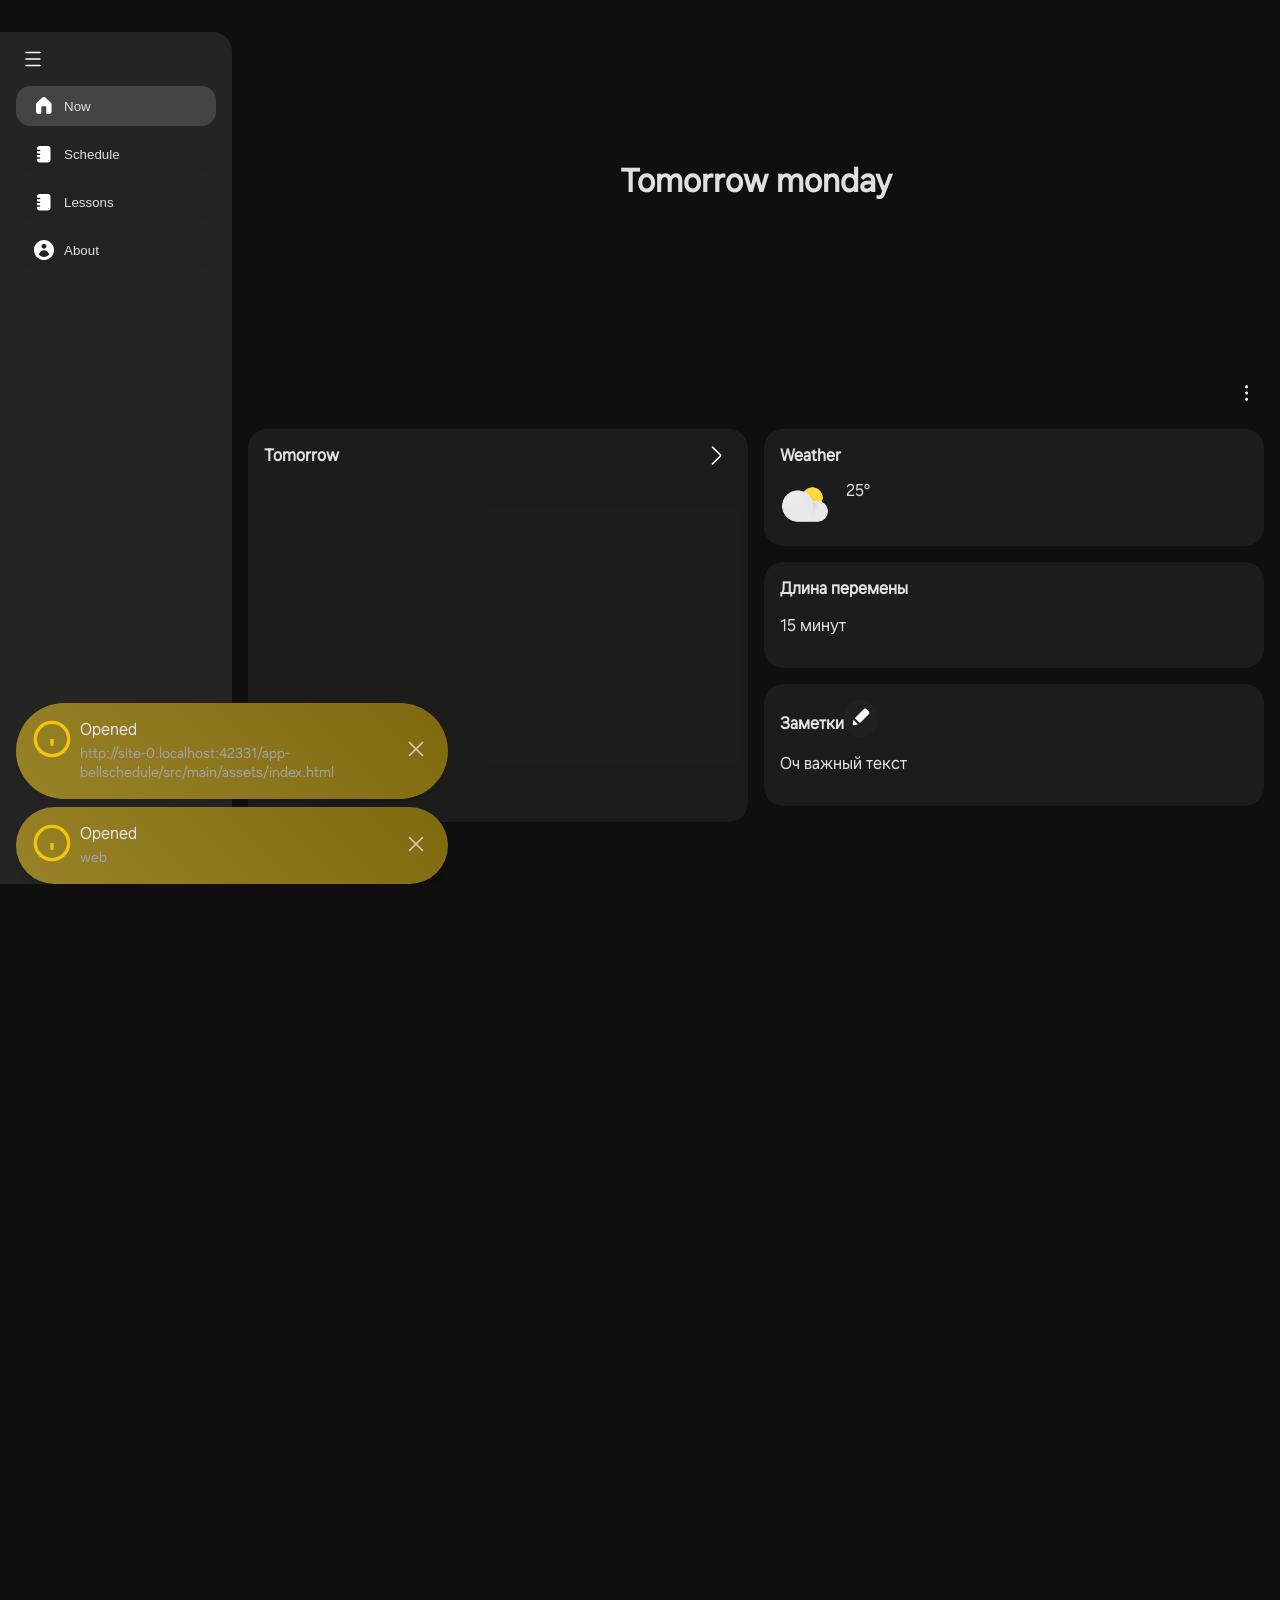
==== app-bellschedule/src/main/assets/index.html @ 2c41da1b "v 0.2.0" ====
<!doctype html>
<html>
<head>
    <meta charset="utf-8">
    <meta name="viewport" content="width=device-width, initial-scale=1.0, viewport-fit=cover">
    <title>Звонок</title>
    <link rel="stylesheet" href="eelibs/import.css">
    <link rel="stylesheet" href="css/page/now.css">
    <link rel="stylesheet" href="css/page/lessons.css">
    <link rel="stylesheet" href="css/page/lessonInfo.css">
    <link rel="stylesheet" href="css/page/scheduleEditor.css">
    <link rel="stylesheet" href="css/page/about.css">
    <link rel="stylesheet" href="css/schedule.css">
    <link rel="stylesheet" href="css/adaptivity/desktop.css">
    <link rel="stylesheet" href="css/adaptivity/mobile.css">
</head>
<body style="display: flex;">
    <div id="nav" class="">
        <button id="openmenu" onclick="openNavPanel()"><img src="img/ui/lines.svg"></button>
        <div id="navcontent"></div>
    </div>
    <div id="content" class="">
        <div class="page" id="settings"></div>
        <div class="page block" id="now">
            <div class="pageContainer">
                <div class="pageContent">
                    <div class="nowCardsContainer">
                        <div class="nowCard" id="weatherCard">
                            <b>Погода</b>
                            <p id="weatherDescr">В 15:00 - после занятий</p>
                            <img id="weatherIcon" src="img/weather/mostly_cloudy_day.webp"><p id="weatherTemperature">25°</p>
                        </div>
                        <div class="nowCard" id="breakCard">
                            <b>Длина перемены</b>
                            <p>15 минут</p>
                        </div>
                        <div class="nowCard collapsedDoneLessons" id="nextLessonsNowCard">
                            <b>Далее</b>
                            <button id="collapseDoneLessons"><img src="img/ui/arrow/up.svg"></button>
                            <div id="nextLessons">
                                <div class="lessonCard">
                                    <div class="lessonLeft">
                                        <b class="lessonName">Алгебра</b>
                                    </div>
                                    <div class="lessonRight">
                                        <p>кб 33</p>
                                        <p>И. И. Иванов</p>
                                    </div>
                                </div>
                                <div class="lessonCard">
                                    <div class="lessonLeft">
                                        <b class="lessonName">Физика</b>
                                    </div>
                                    <div class="lessonRight">
                                        <p>кб 33</p>
                                        <p>Н. Н. Смирнов</p>
                                    </div>
                                </div>
                            </div>
                        </div>
                        <div class="nowCard" id="notesNowCard">
                            <div><b>Заметки</b><button id="notesNowCardBtn"><img src="img/ui/edit2.svg"></button></div>
                            <p>Оч важный текст</p>
                        </div>
                    </div>
                </div>
            </div>
        </div>
        <div class="page block" id="schedule">
            <div class="pageContainer">
                <div class="pageContent">
                </div>
            </div>
        </div>
        <div class="page block" id="scheduleEdit">
            <div class="pageContainer">
                <div class="pageContent" id="scheduleEditorContent"></div>
            </div>
        </div>
        <div class="page block" id="lessons">
            <div class="pageContainer">
                <div class="pageContent" id="lessonsList">
                </div>
            </div>
        </div>
        <div class="page block" id="lessonInfo">
            <div class="pageContainer">
                <div class="pageContent" id="lessonInfoContainer">
                    <div class="linfoCard smallData doNotShowOnView">
                        <img src="img/ui/text.svg">
                        <b id="lessonInfoNameH">Название</b>
                        <div class="lessonInfoData">
                            <p id="lessonInfoNameText"></p>
                            <input id="lessonInfoNameInput" type="text">
                        </div>
                    </div>
                    <div class="linfoCard smallData doNotShowOnView">
                        <img src="img/ui/text.svg">
                        <b id="lessonInfoIdH">Id</b>
                        <div class="lessonInfoData">
                            <p id="lessonInfoIdText"></p>
                            <input id="lessonInfoIdInput" type="text">
                        </div>
                    </div>
                    <div class="linfoCard smallData">
                        <img src="img/ui/user.svg">
                        <b id="lessonInfoTeacherH">Преподователь</b>
                        <div class="lessonInfoData">
                            <p id="lessonInfoTeacherText"></p>
                            <input id="lessonInfoTeacherInput" type="text">
                        </div>
                    </div>
                    <div class="linfoCard smallData">
                        <img src="img/ui/location.svg">
                        <b id="lessonInfoPlaceH">Место</b>
                        <div class="lessonInfoData">
                            <p id="lessonInfoPlaceText"></p>
                            <input id="lessonInfoPlaceInput" type="text">
                        </div>
                    </div>
                    <div class="linfoCard fullwidth" id="lessonInfoSchedule">

                    </div>
                    <div class="linfoCard fullwidth" id="lessonInfoNotes">

                    </div>
                    <div class="lessonInfoActions doNotShowOnView">
                        <button class="aBtn danger" id="deleteLessonBtn" type="button">Удалить урок</button>
                    </div>
                </div>
            </div>
        </div>
        <div class="page block" id="about">
            <div class="pageContainer">
                <div class="pageContent">
                    <div class="linfoCard fullwidth" id="aboutAppCard">
                        <p id="aboutAppDescr">Приложение для отображения расписания уроков и звонков.</p>
                        <p id="aboutAppVersion"></p>
                    </div>

                    <div class="linfoCard fullwidth" id="updatesCard">
                        <b id="updatesTitle">Обновления</b>
                        <div class="lessonInfoData">
                            <label>
                                <span id="updateAutoCheckLabel">Проверять автоматически</span>
                                <input type="checkbox" id="updateAutoCheckToggle">
                            </label>
                        </div>
                        <p id="updateStatus"></p>
                    </div>

                    <div class="downBtns">
                        <div class="aBtn" id="checkUpdateBtn"><img src="img/ui/reload.svg"><p id="checkUpdateBtnText">Проверить обновления</p></div>
                        <a class="aBtn" href="https://github.com/EE-Apps/BellSchedule" target="_blank" id="aboutRepoLink"><img src="img/ui/file/open.svg">Исходный код на GitHub</a>
                    </div>
                </div>
            </div>
        </div>
        <div id="navdown" class=""></div>
    </div>

    <div id="modal" class="modal"><div id="modalForuse"></div></div>

</body>
<script src="eelib.js" type="module"></script>
<script src="js/translations.js"></script>
<script src="eelibs/import.js" type="module"></script>
<script src="js/time.js" type="module"></script>
<script src="js/updateChecker.js" type="module"></script>
<script src="js/schedule/scheduleCore.js" type="module"></script>
<script src="js/schedule/scheduleNow.js" type="module"></script>
<script src="js/schedule/scheduleWeek.js" type="module"></script>
<script src="js/page/lessonsPage.js" type="module"></script>
<script src="js/page/lessonInfoPage.js" type="module"></script>
<script src="js/page/scheduleEditor.js" type="module"></script>
<script type="module">
    document.addEventListener("DOMContentLoaded", () => {
        window.notification.info('Opened', document.location.href)
        window.notification.info('Opened', window.bridge.env)
    })
</script>
</html>
---- app-bellschedule/src/main/assets/eelibs/import.css ----
@import url(css/!.css);
@import url("css/dropdown.css");
@import url("css/notification.css");
@import url("css/checkbox.css");
@import url("css/pages.css");
@import url("css/nav.css");
@import url(css/settings.css);
@import url(css/mobile.css);
@import url(css/modal.css);
@import url(css/btnsList.css);
@import url(css/elements/!elements.css);
@import url(css/components/!components.css);
---- app-bellschedule/src/main/assets/css/page/now.css ----
.nowCardsContainer {
    display: grid;
    grid-template-columns: repeat(auto, min(350px, 1fr));
    gap: var(--ds);
}

.nowCard {
    padding: var(--ds);
    background-color: var(--bg-sec);
    border-radius: var(--br);
}

#weatherCard {
    display: grid;
    grid-template-columns: max-content auto;
    grid-template-rows: 35px repeat(2, 25px);
    grid-template-areas: 
        "h h"
        "ico temperature"
        "ico descr";
    height: auto;
    overflow: hidden;
    transition: max-height 0.2s, padding 0.2s;
    
    &.hidden {
        height: 0;
        padding-top: 0;
        padding-bottom: 0;
    }

    p, b {
        margin: 0;
    }

    b {
        grid-area: h;
        padding-bottom: var(--ds);
    }
    #weatherIcon {
        width: 50px;
        grid-area: ico;
        grid-column: 1;
        grid-row: 2 / -1;
        padding-right: var(--ds);
    }
    #weatherDescr, #weatherTemperature {
        height: max-content;
    }
    #weatherDescr {
        grid-area: descr;
    }
    #weatherTemperature {
        grid-area: temperature;
    }
}

#nextLessonsNowCard {
    position: relative;

    #nextLessons {
        /*display: flex;
        flex-direction: column;*/
        
        margin-top: var(--ds);
    }

    #collapseDoneLessons {
        border: none;
        background: none;

        position: absolute;
        top: var(--dss);
        right: var(--ds);

        &:hover {
            transform: rotate(35deg);
        }
    }
    &.collapsedDoneLessons {
        #collapseDoneLessons {
            transform: rotate(90deg);

            &:hover {
                transform: rotate(55deg);
            }
        }

        .lessonCardContainer.doneLesson {
            display: none;
        }
    }

    .lessonCardContainer {

        &.doneLesson {
            color: var(--text-sec);

            .lessonName, .lessonRight p, .lessonRight b {
                color: var(--text-sec);
            }
            .lessonTime {
                color: #696969;
            }
        }
        &.currentLesson {
            color: var(--ac-text);

            .lessonName, .lessonRight p, .lessonRight b {
                color: var(--ac-text);
            }
            .lessonTime {
                color: var(--ac-text-hover);
            }
        }
    }
}
---- app-bellschedule/src/main/assets/css/page/lessons.css ----
#lessonsList {
    display: grid;
    grid-template-columns: auto;
    gap: var(--ds);

    .lessonCard.inLessonsPage {
        padding: var(--ds);
        background-color: var(--bg-sec);
        border-radius: var(--br);
        width: auto;
        height: auto;
        transition: background 0.2s;

        &:hover {
            background-color: var(--bg-sec-hover);
        }
    }

    .lessonDays {
        display: inline-flex;
        flex-direction: row;
        align-items: flex-end;
        max-width: 100%;
        overflow-x: auto;

        padding: var(--dss) 0;
        gap: var(--dss);

        div {
            padding: var(--dss);
            border-radius: var(--br);
            width: 20px;
            height: max-content;
            display: flex;
            align-items: center;
            justify-content: center;

            &.today {
                background-color: var(--ac-bg);
                color: var(--text-pri);
            }
            &:not(.today) {
                background: none;
                color: var(--ac-text);
                border: 1px solid var(--ac-text);
            }
        }
    }
}
---- app-bellschedule/src/main/assets/css/page/lessonInfo.css ----
#lessonInfoContainer {
    display: grid;
    grid-template-columns: 1fr 1fr;
    gap: var(--ds);
    
    .linfoCard {
        padding: var(--ds);
        border-radius: var(--br);
        background-color: var(--bg-sec);
        position: relative;

        overflow: hidden;
        overflow-x: auto;

        display: grid;
        grid-template-columns: max-content auto;
        grid-template-rows: 1fr 1fr;
        gap: var(--dss);

        &.fullwidth {
            grid-column: 1 / -1;
        }

        .lessonName.today {
            color: var(--ac-text);
        }

        .lessonInfoData {
            position: relative;
        }
        
        img {
            grid-column: 1;
            grid-row: 1 / 3;

            height: 60%;
            padding: 20%;
            padding-right: var(--dss);
            padding-left: 0;
        }

        p, b {
            margin: 0;
        }

        &.smallData {
            p, input {
                position: absolute;
            }

            input {
                border: none;
                background: none;
                padding: 0;
                margin: 0;

                border-radius: var(--br);
                background-color: var(--bg-pri);
                padding: var(--dss);
                width: calc(100% - var(--ds));
            }
        }

    }

    &:not(.edit) .linfoCard.smallData {
        &.doNotShowOnView {
            max-height: 0;
            overflow-y: hidden;
            padding: 0 var(--ds);
        }

        input {
            bottom: calc(var(--ds2) * -2 - 150%);
        }
        p {
            bottom: 0;
            white-space: nowrap
        }
    }
    &.edit .linfoCard.smallData {
        &.doNotShowOnView {
            max-height: auto;
            overflow-y: hidden;
        }

        input {
            bottom: calc(var(--dss) * -1);
        }
        p {
            bottom: calc(var(--ds2) * -2 - 150%);
        }
    }

    #lessonInfoSchedule {
        display: flex;
        flex-direction: column;

        .lessonCard.inLessonInfoPage {
            width: auto;
            height: auto;
            cursor: auto;
        }
    }
}
---- app-bellschedule/src/main/assets/css/page/scheduleEditor.css ----
#scheduleEditorContent {
    display: grid;
    gap: var(--ds);
}

.scheduleEditorCard {
    padding: var(--ds);
    border-radius: var(--br);
    background: var(--bg-sec);
}

.scheduleEditorCard h2, .scheduleEditorCard h3, .scheduleEditorCard p {
    margin: 0 0 var(--dss);
}

.scheduleEditorToolbar, .scheduleEditorRow, .scheduleEditorDayTabs, .lessonInfoActions {
    display: flex;
    flex-wrap: wrap;
    gap: var(--dss);
    align-items: center;
}

.scheduleEditorToolbar label, .scheduleEditorRow label {
    display: inline-flex;
    align-items: center;
    gap: var(--dss);
}

.scheduleEditorToolbar select, .scheduleEditorToolbar input,
.scheduleEditorRow select, .scheduleEditorRow input {
    min-width: 7rem;
}

.scheduleEditorDayTabs button.active {
    background: var(--ac-bg);
    color: var(--ac-text);
}

.scheduleEditorRows {
    display: grid;
    gap: var(--dss);
    margin: var(--ds) 0;
}

.scheduleEditorRow {
    padding: var(--dss);
    border-radius: var(--br);
    background: var(--bg-pri);
}

.scheduleEditorRow > span {
    min-width: 1.5rem;
    color: var(--text-sec);
}

.scheduleEditorHint {
    color: var(--text-sec);
    font-size: .9rem;
}

.lessonInfoActions {
    grid-column: 1 / -1;
}

#lessonInfoContainer:not(.edit) .lessonInfoActions {
    display: none;
}
---- app-bellschedule/src/main/assets/css/page/about.css ----
.downBtns {
    display: flex;
    flex-direction: row;
    gap: var(--ds);
    justify-content: space-around;
}
---- app-bellschedule/src/main/assets/css/schedule.css ----
.lessonCard {
    display: flex;
    flex-direction: row;
    justify-content: space-between;

    display: grid;
    grid-template-columns: auto auto;

    padding-top: var(--ds);
    position: relative;
    cursor: pointer;
    width: 100%;
    height: 100%;
    padding: var(--dss);
    transition: none;
    overflow-y: hidden;

    &:not(:last-child):not(.inLessonsPage) {
        padding-bottom: var(--ds);

        &::after {
            content: '';
            position: absolute;
            bottom: 0;
            left: var(--ds);
            right: var(--ds);
            height: 1px;
            background-color: var(--text-sec);
        }
    }
    &.hidden {
        max-height: 0;
    }

    p, b {
        margin: 0;
        text-align: right;
    }
    

    .lessonName {
        font-size: calc(1.25 * var(--ds));
    }
    .lessonTime {
        font-size: calc(0.75 * var(--ds));
        color: var(--text-sec);
    }
    .lessonDays div {
        font-size: calc(0.75 * var(--ds));
        color: var(--text-pri);
    }

    .lessonLeft, .lessonRight {
        display: inline-flex;
        flex-direction: column;
    }
    .lessonLeft {
        align-items: flex-start;
    }
    .lessonRight {
        align-items: flex-end;
    }
}

.lessonCardContainer {
    position: relative;
    display: flex;
    align-items: center;
    justify-content: center;
    width: 100%;

    &:hover .lessonCard {
        position: absolute;
        left: calc(-1 * var(--dss));
        right: calc(-1 * var(--dss));
        top: calc(-1 * var(--dss));
        bottom: 0;
        z-index: 5;
        background-color: var(--bg-sec-great-hover);
        border-radius: var(--br);
    }
}

.scheduleDayDiv {
    padding: var(--ds);
    border-radius: var(--br);
    background-color: var(--bg-sec);
    border: 2px solid var(--bg-sec);

    &:not(:last-child) {
        margin-bottom: var(--ds);
    }

    &.today {
        border: 2px solid var(--ac-text);
    }
}

.scheduleContainer, #nextLessons {
    display: grid;
    grid-auto-rows: 60px;
}
---- app-bellschedule/src/main/assets/css/adaptivity/desktop.css ----
@media(min-width: 650px) {
    .nowCardsContainer {
        grid-template-columns: 1fr 1fr;
        grid-template-rows: auto auto auto auto;
    }

    #lessonsList {
        grid-template-columns: repeat(auto-fit, minmax(300px, 1fr));
    }

    #nextLessonsNowCard {
        grid-column: 1;
        grid-row: 1 / -1;
    }

    #notesNowCard {
        grid-column: 2;
    }
}
---- app-bellschedule/src/main/assets/css/adaptivity/mobile.css ----
@media (max-width: 768px) {
    #breakCard {
        display: none;
    }
}
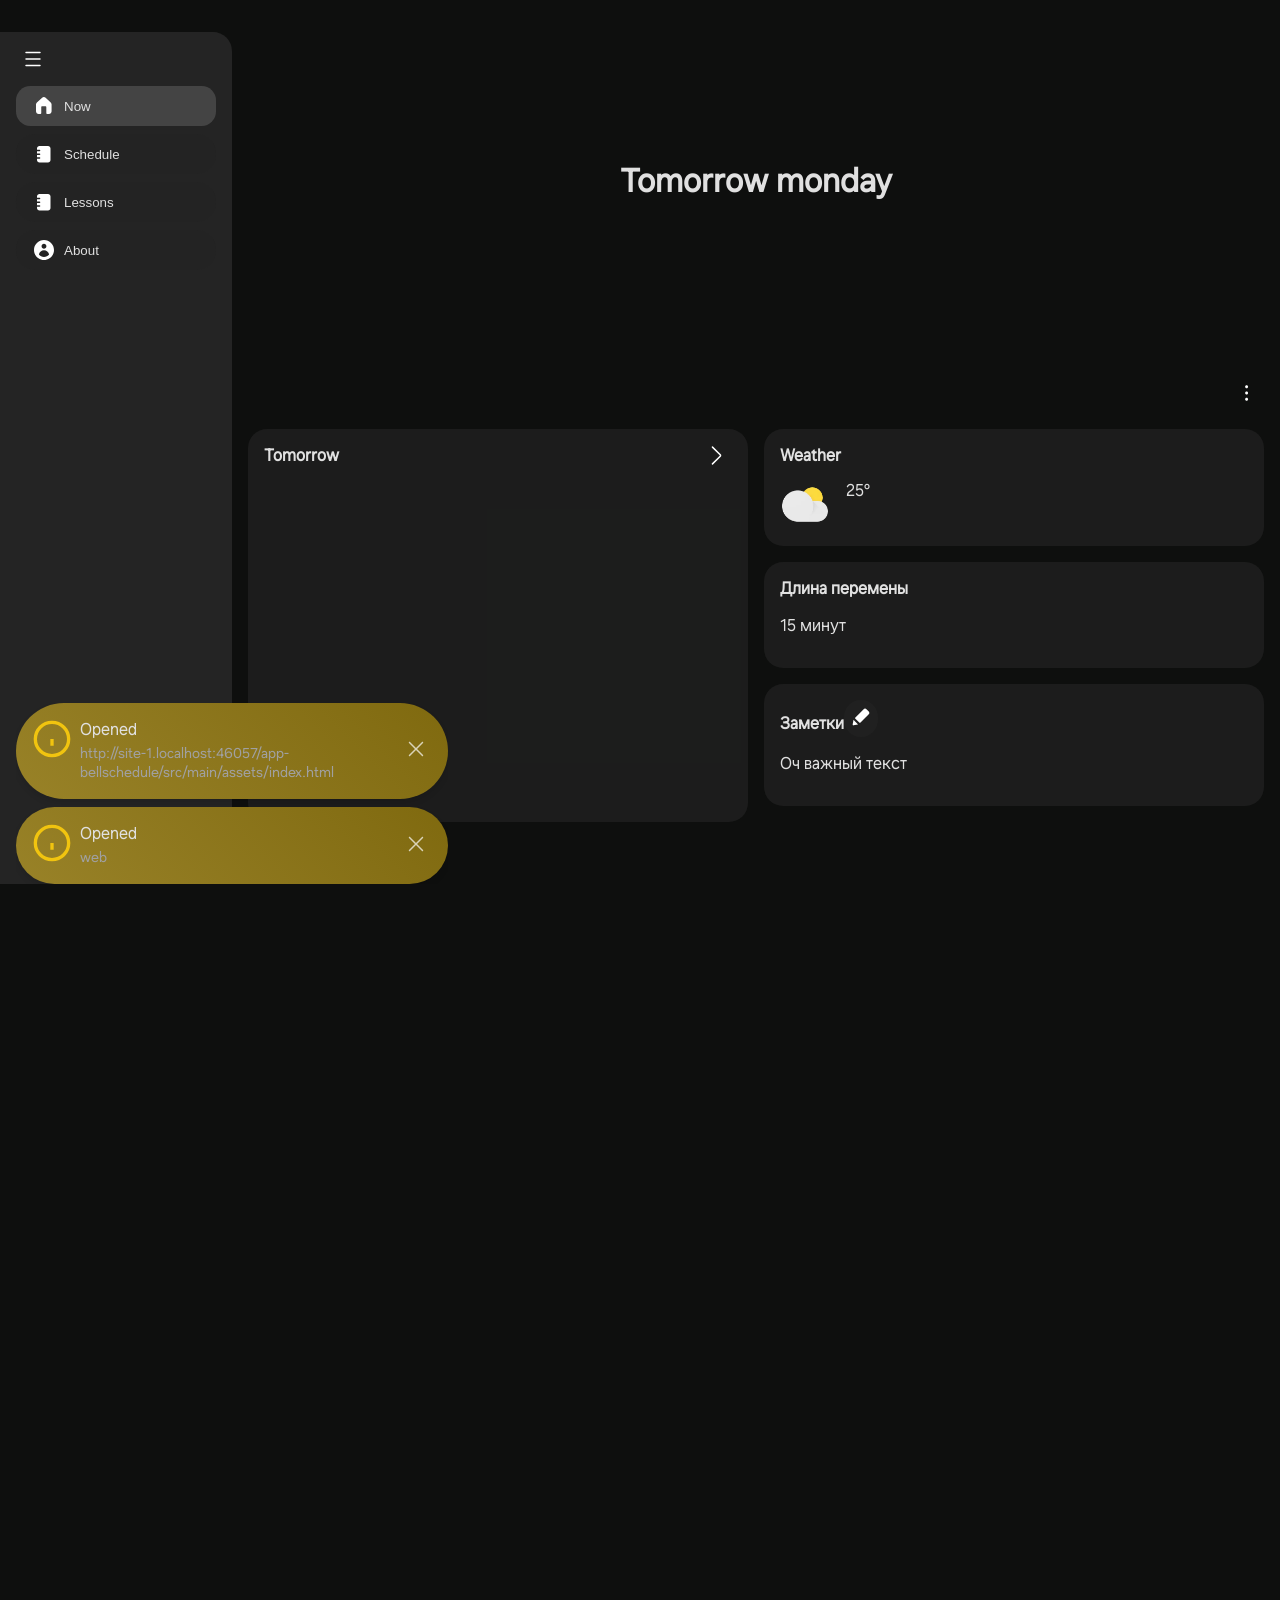
==== commit ac236b24: "v 0.2.1 Add WebView image sharing and dynamic settings  Add WebView image sharing: implement WebAppI" ====
--- a/app-bellschedule/src/main/assets/index.html
+++ b/app-bellschedule/src/main/assets/index.html
@@ -177,6 +177,7 @@
     document.addEventListener("DOMContentLoaded", () => {
         window.notification.info('Opened', document.location.href)
         window.notification.info('Opened', window.bridge.env)
+
     })
 </script>
 </html>
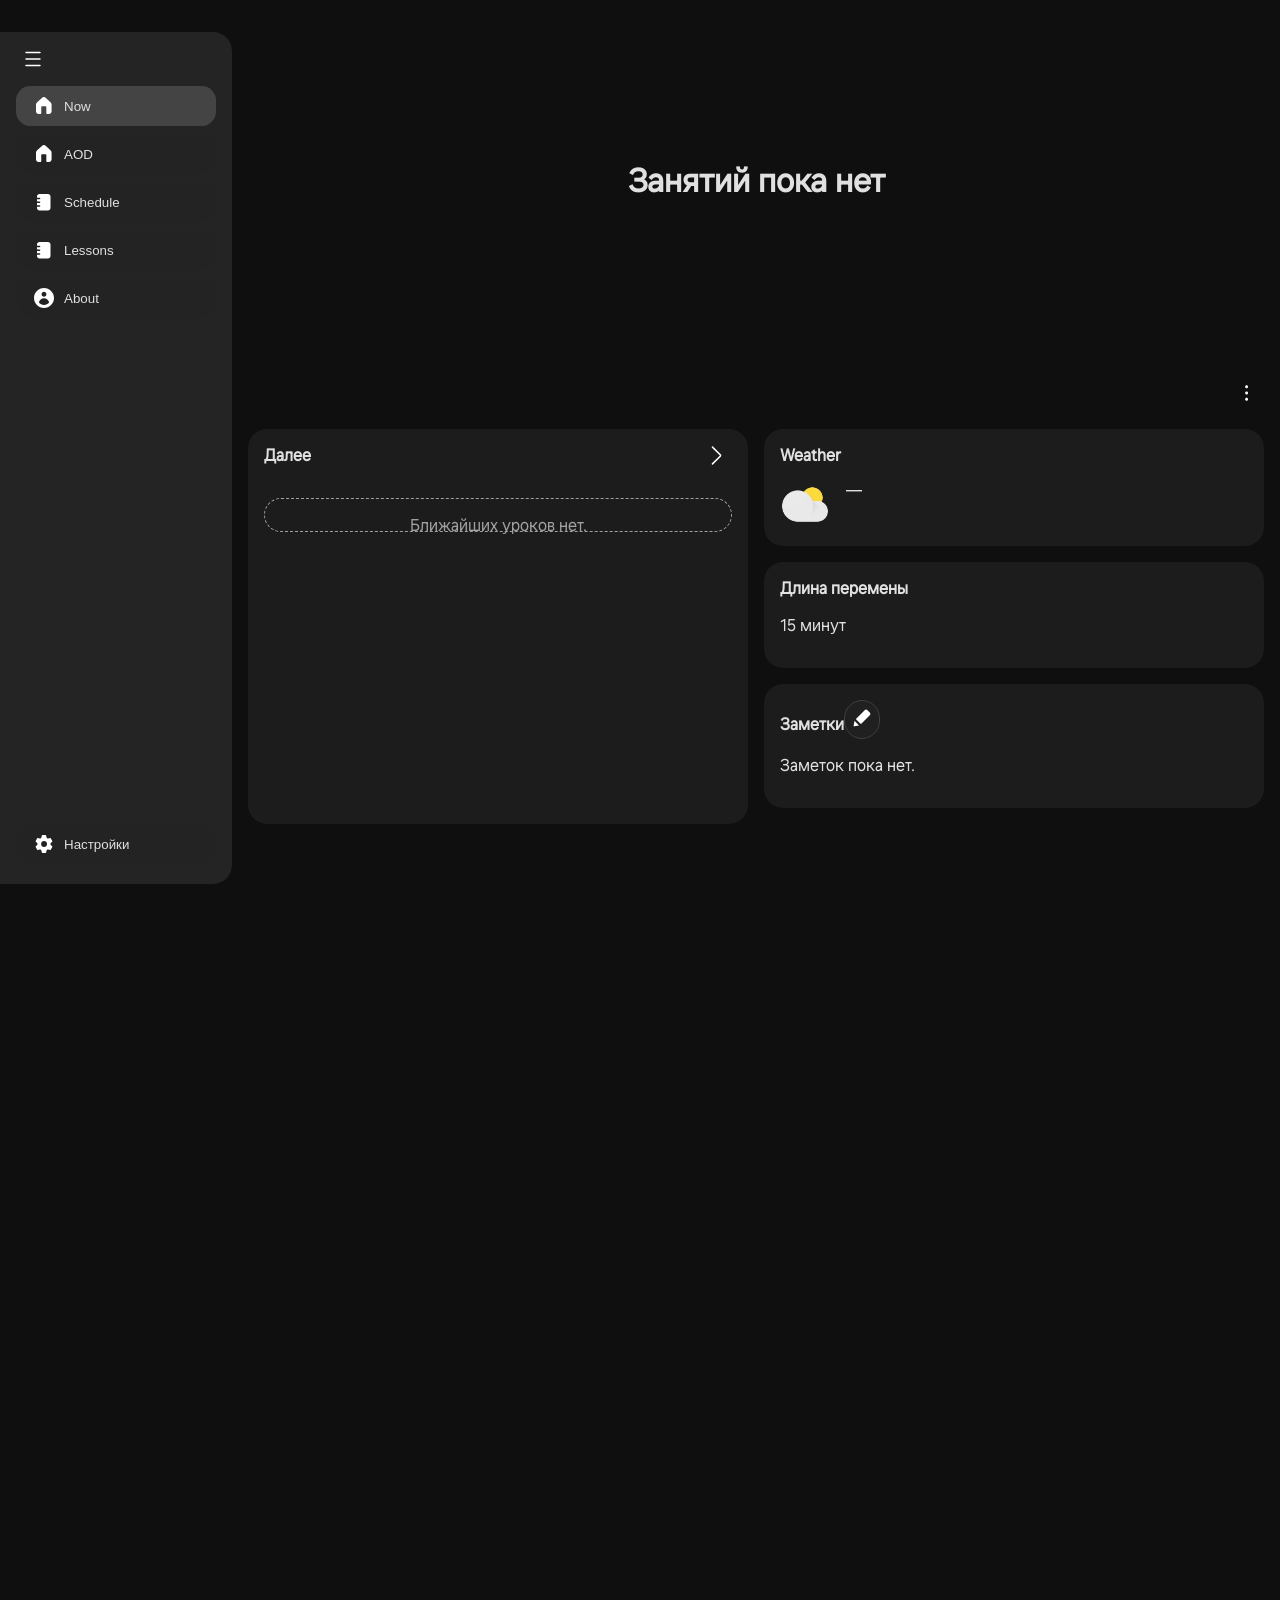
==== commit 7966c7ec: "v0.2.2" ====
--- a/app-bellschedule/src/main/assets/index.html
+++ b/app-bellschedule/src/main/assets/index.html
@@ -6,6 +6,7 @@
     <title>Звонок</title>
     <link rel="stylesheet" href="eelibs/import.css">
     <link rel="stylesheet" href="css/page/now.css">
+    <link rel="stylesheet" href="css/page/aod.css">
     <link rel="stylesheet" href="css/page/lessons.css">
     <link rel="stylesheet" href="css/page/lessonInfo.css">
     <link rel="stylesheet" href="css/page/scheduleEditor.css">
@@ -13,6 +14,8 @@
     <link rel="stylesheet" href="css/schedule.css">
     <link rel="stylesheet" href="css/adaptivity/desktop.css">
     <link rel="stylesheet" href="css/adaptivity/mobile.css">
+
+    <script src="https://html2canvas.hertzen.com/dist/html2canvas.js" onerror="window.html2canvas = null"></script>
 </head>
 <body style="display: flex;">
     <div id="nav" class="">
@@ -37,32 +40,36 @@
                         <div class="nowCard collapsedDoneLessons" id="nextLessonsNowCard">
                             <b>Далее</b>
                             <button id="collapseDoneLessons"><img src="img/ui/arrow/up.svg"></button>
-                            <div id="nextLessons">
-                                <div class="lessonCard">
-                                    <div class="lessonLeft">
-                                        <b class="lessonName">Алгебра</b>
-                                    </div>
-                                    <div class="lessonRight">
-                                        <p>кб 33</p>
-                                        <p>И. И. Иванов</p>
-                                    </div>
-                                </div>
-                                <div class="lessonCard">
-                                    <div class="lessonLeft">
-                                        <b class="lessonName">Физика</b>
-                                    </div>
-                                    <div class="lessonRight">
-                                        <p>кб 33</p>
-                                        <p>Н. Н. Смирнов</p>
-                                    </div>
-                                </div>
-                            </div>
+                            <div id="nextLessons"></div>
                         </div>
                         <div class="nowCard" id="notesNowCard">
                             <div><b>Заметки</b><button id="notesNowCardBtn"><img src="img/ui/edit2.svg"></button></div>
-                            <p>Оч важный текст</p>
+                            <p>Заметок пока нет.</p>
                         </div>
                     </div>
+                </div>
+            </div>
+        </div>
+        <div class="page block" id="aod">
+            <div class="pageContainer">
+                <div class="pageContent">
+                    <section class="aodScreen" aria-label="До следующего звонка">
+                        <div class="aodCountdown" id="aodCountdown">--:--</div>
+                        <p class="aodAfter" id="aodAfter">Расписание пока пусто.</p>
+                        <div class="aodCards" aria-label="Сводка расписания">
+                            <article class="aodCard">
+                                <span id="aodLessonNumber">—</span>
+                            </article>
+                            <article class="aodCard">
+                                <span id="aodBreakLength">—</span>
+                            </article>
+                            <article class="aodCard aodWeatherCard">
+                                <span class="aodCardLabel">После занятий</span>
+                                <span id="aodWeather">—</span>
+                                <span id="aodWeatherTime">—</span>
+                            </article>
+                        </div>
+                    </section>
                 </div>
             </div>
         </div>
@@ -125,7 +132,7 @@
 
                     </div>
                     <div class="lessonInfoActions doNotShowOnView">
-                        <button class="aBtn danger" id="deleteLessonBtn" type="button">Удалить урок</button>
+
                     </div>
                 </div>
             </div>
@@ -136,6 +143,10 @@
                     <div class="linfoCard fullwidth" id="aboutAppCard">
                         <p id="aboutAppDescr">Приложение для отображения расписания уроков и звонков.</p>
                         <p id="aboutAppVersion"></p>
+                    </div>
+                    <div class="linfoCard fullwidth" id="aboutRuntimeCard">
+                        <b>Информация о работе</b>
+                        <div id="aboutRuntimeInfo" class="aboutRuntimeInfo"></div>
                     </div>
 
                     <div class="linfoCard fullwidth" id="updatesCard">
@@ -166,18 +177,16 @@
 <script src="js/translations.js"></script>
 <script src="eelibs/import.js" type="module"></script>
 <script src="js/time.js" type="module"></script>
+<script src="js/weather.js" type="module"></script>
+<script src="js/aod.js" type="module"></script>
 <script src="js/updateChecker.js" type="module"></script>
+<script src="js/aboutInfo.js" type="module"></script>
+<script src="js/screenshot.js"></script>
+<script src="js/schedule/validation.js" type="module"></script>
 <script src="js/schedule/scheduleCore.js" type="module"></script>
 <script src="js/schedule/scheduleNow.js" type="module"></script>
 <script src="js/schedule/scheduleWeek.js" type="module"></script>
 <script src="js/page/lessonsPage.js" type="module"></script>
 <script src="js/page/lessonInfoPage.js" type="module"></script>
 <script src="js/page/scheduleEditor.js" type="module"></script>
-<script type="module">
-    document.addEventListener("DOMContentLoaded", () => {
-        window.notification.info('Opened', document.location.href)
-        window.notification.info('Opened', window.bridge.env)
-
-    })
-</script>
 </html>
--- a/app-bellschedule/src/main/assets/eelibs/import.css
+++ b/app-bellschedule/src/main/assets/eelibs/import.css
@@ -1,7 +1,4 @@
 @import url(css/!.css);
-@import url("css/dropdown.css");
-@import url("css/notification.css");
-@import url("css/checkbox.css");
 @import url("css/pages.css");
 @import url("css/nav.css");
 @import url(css/settings.css);
--- a/app-bellschedule/src/main/assets/css/page/aod.css
+++ b/app-bellschedule/src/main/assets/css/page/aod.css
@@ -0,0 +1,124 @@
+#aod {
+    overflow: hidden;
+
+    .page-header, .page-header-btns {
+        display: none;
+    }
+
+    .pageContent, .pageContainer {
+        min-height: 100dvh;
+        max-height: 100dvh;
+        overflow: hidden;
+    }
+
+    .aodScreen {
+        --aod-shift-x: 0px;
+        --aod-shift-y: 0px;
+        min-height: min(680px, calc(100vh - 96px));
+        display: flex;
+        flex-direction: column;
+        justify-content: center;
+        align-items: center;
+        gap: var(--dss);
+        padding: clamp(24px, 8vh, 88px) var(--ds);
+        text-align: center;
+        transform: translate3d(var(--aod-shift-x), var(--aod-shift-y), 0);
+        transition: transform 2s ease-in-out;
+
+        &[data-aod-position="1"] { --aod-shift-x: 3px; --aod-shift-y: -2px; }
+        &[data-aod-position="2"] { --aod-shift-x: -3px; --aod-shift-y: 2px; }
+        &[data-aod-position="3"] { --aod-shift-x: 2px; --aod-shift-y: 3px; }
+        &[data-aod-position="4"] { --aod-shift-x: -2px; --aod-shift-y: -3px; }
+        &[data-aod-position="5"] { --aod-shift-x: 3px; --aod-shift-y: 2px; }
+        &[data-aod-position="6"] { --aod-shift-x: -3px; --aod-shift-y: -2px; }
+        &[data-aod-position="7"] { --aod-shift-x: 0px; --aod-shift-y: 3px; }
+    }
+
+    .aodAfter,
+    .aodCardLabel,
+    #aodWeatherTime {
+        color: var(--text-sec);
+    }
+
+    .aodCountdown {
+        margin: 0;
+        color: var(--text-main);
+        font-size: clamp(72px, 15vw, 188px);
+        font-variant-numeric: tabular-nums;
+        font-weight: 100;
+        line-height: .95;
+        letter-spacing: 0;
+    }
+
+    .aodAfter {
+        min-height: 24px;
+        margin: 0;
+        font-size: clamp(15px, 2vw, 21px);
+    }
+
+    .aodCards {
+        width: min(100%, 760px);
+        display: grid;
+        grid-template-columns: repeat(3, minmax(0, 1fr));
+        gap: var(--ds);
+        margin-top: clamp(18px, 4vh, 42px);
+    }
+
+    .aodCard {
+        min-width: 0;
+        min-height: 112px;
+        display: flex;
+        flex-direction: column;
+        justify-content: center;
+        gap: 8px;
+        padding: var(--ds);
+        background: var(--bg-sec);
+        border-radius: var(--br);
+    }
+
+    .aodCardLabel {
+        font-size: var(--text-size-small);
+    }
+
+    .aodCard strong {
+        overflow: hidden;
+        color: var(--text-main);
+        font-size: clamp(24px, 4vw, 38px);
+        font-variant-numeric: tabular-nums;
+        line-height: 1;
+        text-overflow: ellipsis;
+        white-space: nowrap;
+    }
+
+    .aodWeatherCard strong {
+        font-size: clamp(22px, 3vw, 32px);
+    }
+
+    #aodWeatherTime {
+        font-size: var(--text-size-small);
+    }
+
+    @media (max-width: 600px) {
+        .aodScreen {
+            min-height: calc(100vh - 132px);
+            padding: 28px 0;
+        }
+
+        .aodCards {
+            gap: 8px;
+        }
+
+        .aodCard {
+            min-height: 96px;
+            padding: 12px 8px;
+        }
+
+        .aodCardLabel {
+            font-size: 12px;
+        }
+
+        .aodCard strong {
+            font-size: clamp(20px, 7vw, 30px);
+        }
+    }
+}
--- a/app-bellschedule/src/main/assets/css/page/scheduleEditor.css
+++ b/app-bellschedule/src/main/assets/css/page/scheduleEditor.css
@@ -1,67 +1,71 @@
 #scheduleEditorContent {
     display: grid;
     gap: var(--ds);
-}
 
-.scheduleEditorCard {
-    padding: var(--ds);
-    border-radius: var(--br);
-    background: var(--bg-sec);
-}
+    .scheduleEditorCard {
+        padding: var(--ds);
+        border-radius: var(--br);
+        background: var(--bg-sec);
+    }
 
-.scheduleEditorCard h2, .scheduleEditorCard h3, .scheduleEditorCard p {
-    margin: 0 0 var(--dss);
-}
+    .scheduleEditorCard h2, .scheduleEditorCard h3, .scheduleEditorCard p {
+        margin: 0 0 var(--dss);
+    }
 
-.scheduleEditorToolbar, .scheduleEditorRow, .scheduleEditorDayTabs, .lessonInfoActions {
-    display: flex;
-    flex-wrap: wrap;
-    gap: var(--dss);
-    align-items: center;
-}
+    .scheduleEditorToolbar, .scheduleEditorRow, .scheduleEditorDayTabs, .lessonInfoActions {
+        display: flex;
+        flex-wrap: wrap;
+        gap: var(--dss);
+        align-items: center;
+    }
 
-.scheduleEditorToolbar label, .scheduleEditorRow label {
-    display: inline-flex;
-    align-items: center;
-    gap: var(--dss);
-}
+    .scheduleEditorToolbar label, .scheduleEditorRow label {
+        display: inline-flex;
+        align-items: center;
+        gap: var(--dss);
+    }
 
-.scheduleEditorToolbar select, .scheduleEditorToolbar input,
-.scheduleEditorRow select, .scheduleEditorRow input {
-    min-width: 7rem;
-}
+    .scheduleEditorToolbar select, .scheduleEditorToolbar input,
+    .scheduleEditorRow select, .scheduleEditorRow input {
+        min-width: 7rem;
+    }
 
-.scheduleEditorDayTabs button.active {
-    background: var(--ac-bg);
-    color: var(--ac-text);
-}
+    .scheduleEditorDayTabs button.active {
+        background: var(--ac-bg);
+        color: var(--ac-text);
+    }
 
-.scheduleEditorRows {
-    display: grid;
-    gap: var(--dss);
-    margin: var(--ds) 0;
-}
+    .scheduleEditorRows {
+        display: grid;
+        gap: var(--dss);
+        margin: var(--ds) 0;
 
-.scheduleEditorRow {
-    padding: var(--dss);
-    border-radius: var(--br);
-    background: var(--bg-pri);
-}
+        .scheduleEditorRow {
+            padding: var(--dss);
+            border-radius: var(--br);
+            background: var(--bg-pri);
 
-.scheduleEditorRow > span {
-    min-width: 1.5rem;
-    color: var(--text-sec);
-}
+            .aBtn.danger {
+                margin-left: auto;
+            }
+        }
+    }
 
-.scheduleEditorHint {
-    color: var(--text-sec);
-    font-size: .9rem;
-}
+    .scheduleEditorRow > span {
+        min-width: 1.5rem;
+        color: var(--text-sec);
+    }
 
-.lessonInfoActions {
-    grid-column: 1 / -1;
-}
+    .scheduleEditorHint {
+        color: var(--text-sec);
+        font-size: .9rem;
+    }
 
-#lessonInfoContainer:not(.edit) .lessonInfoActions {
-    display: none;
-}
+    .lessonInfoActions {
+        grid-column: 1 / -1;
+    }
+
+    #lessonInfoContainer:not(.edit) .lessonInfoActions {
+        display: none;
+    }
+}
--- a/app-bellschedule/src/main/assets/css/page/about.css
+++ b/app-bellschedule/src/main/assets/css/page/about.css
@@ -3,4 +3,25 @@
     flex-direction: row;
     gap: var(--ds);
     justify-content: space-around;
+}
+
+#aboutRuntimeCard {
+    margin-top: var(--ds);
+}
+
+.aboutRuntimeInfo {
+    display: grid;
+    grid-template-columns: repeat(auto-fit, minmax(220px, 1fr));
+    gap: 8px var(--ds);
+    margin-top: var(--ds);
+    color: var(--text-sec);
+}
+
+.aboutRuntimeInfo p {
+    margin: 0;
+    overflow-wrap: anywhere;
+}
+
+.aboutRuntimeInfo strong {
+    color: var(--text-main);
 }
--- a/app-bellschedule/src/main/assets/css/schedule.css
+++ b/app-bellschedule/src/main/assets/css/schedule.css
@@ -32,7 +32,7 @@
         max-height: 0;
     }
 
-    p, b {
+    p, b:not(.lessonName) {
         margin: 0;
         text-align: right;
     }
@@ -76,7 +76,7 @@
         top: calc(-1 * var(--dss));
         bottom: 0;
         z-index: 5;
-        background-color: var(--bg-sec-great-hover);
+        background-color: var(--c-gray-700);
         border-radius: var(--br);
     }
 }
@@ -99,4 +99,12 @@
 .scheduleContainer, #nextLessons {
     display: grid;
     grid-auto-rows: 60px;
-}+}
+
+.emptyState {
+    padding: var(--ds);
+    border: 1px dashed var(--text-sec);
+    border-radius: var(--br);
+    color: var(--text-sec);
+    text-align: center;
+}
